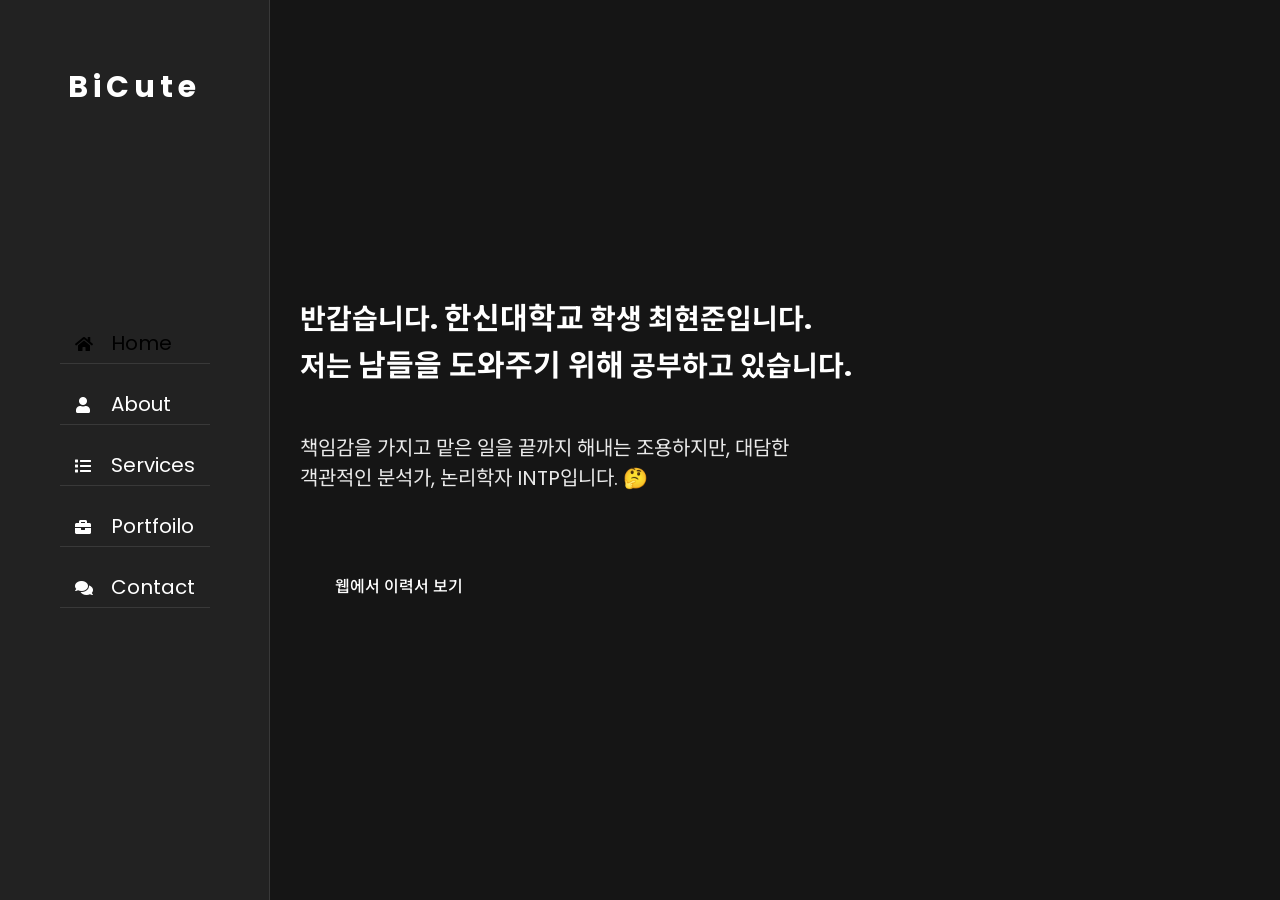
==== index.html @ a3953c35 "Revert "Fix: Remove conflicting 'hire-me' class from contact button" This reverts commit bee934595ec" ====
<!DOCTYPE html>
<html lang="en">
<head>
  <meta charset="UTF-8">
  <meta http-equiv="X-UA-Compatible" content="IE=edge">
  <meta name="viewport" content="width=device-width, initial-scale=1.0">
  <!-- ===== CSS ===== -->
  <link rel="stylesheet" href="./style/style.css">
  <link rel="stylesheet" href="./skins/color-1.css">
  <script src="https://kit.fontawesome.com/f4d52d82bf.js" crossorigin="anonymous"></script>
  <link rel="stylesheet" href="https://cdnjs.cloudflare.com/ajax/libs/font-awesome/5.9.0/css/all.min.css" integrity="sha512-q3eWabyZPc1XTCmF+8/LuE1ozpg5xxn7iO89yfSOd5/oKvyqLngoNGsx8jq92Y8eXJ/IRxQbEC+FGSYxtk2oiw==" crossorigin="anonymous" referrerpolicy="no-referrer" />  <!-- ===== Style Switcher ===== -->
  <link rel="stylesheet" href="./skins/color-1.css" class="alternate-style" title="color-1" disabled>
  <link rel="stylesheet" href="./skins/color-2.css" class="alternate-style" title="color-2" disabled>
  <link rel="stylesheet" href="./skins/color-3.css" class="alternate-style" title="color-3" disabled>
  <link rel="stylesheet" href="./skins/color-4.css" class="alternate-style" title="color-4" disabled>
  <link rel="stylesheet" href="./skins/color-5.css" class="alternate-style" title="color-5" disabled>
  <link rel="stylesheet" href="./style/style-switcher.css">
  <title>Portfolio</title>
</head>
<body class="dark">



  <!-- ===== Main Container Start ===== -->
  <div class="main-container">

    <!-- ===== Aside Start ===== -->
    <div class="aside">
      <div class="logo">
        <a href="#"><span></span>BiCute</a>
      </div>
      <div class="nav-toggler">
        <span></span>
      </div>
      <ul class="nav">
        <li><a href="#home" class="active"><span class="icon_wrap"><i class="fa fa-home"></i></span> Home</a></li>
        <li><a href="#about"><span class="icon_wrap"><i class="fa fa-user"></i></span> About</a></li>
        <li><a href="#services"><span class="icon_wrap"><i class="fa fa-list"></i></span> Services</a></li>
        <li><a href="#portfolio"><span class="icon_wrap"><i class="fa fa-briefcase"></i></span> Portfoilo</a></li>
        <li><a href="#contact"><span class="icon_wrap"><i class="fa fa-comments"></i></span> Contact</a></li>
      </ul>
    </div>
    <!-- ===== Aside End ===== -->

    <!-- ===== Main Content Start ===== -->
    <div class="main-content">

      <!-- ===== Home Section Start ===== -->
      <section class="home section active" id="home">
        <div class="container">
          <div class="row">
            <div class="home-info padd-15">
              <h3 class="hello">반갑습니다. <span class="highlight-font">한신대학교</span> 학생 최현준입니다. 저는 <span class="highlight-font">남들을 도와주기 위해</span> 공부하고 있습니다.</h3>
                <p><br>
                  책임감을 가지고 맡은 일을 끝까지 해내는 조용하지만, 대담한 객관적인 분석가, 논리학자 INTP입니다. 🤔
              </p>
                <a href="./pages/cv.html" class="btn">웹에서 이력서 보기</a>
            </div>
            <div class="home-img">
              <img src="./images/home_hero.png" alt="">
            </div>
          </div>
        </div>
      </section>
      <!-- ===== Home Section End ===== -->

      <!-- ===== About Section Start ===== -->
      <section class="about section" id="about">
        <div class="container">
          <div class="row">
            <div class="section-title padd-15">
              <h2>About Me </h2>
            </div>
          </div>
          <div class="row">
            <!-- about-content -->
            <div class="about-content padd-15">
              <div class="row">
                <div class="about-text padd-15">
                  <h3>안녕하세요. <span>웹 크리에이터</span> 최현준입니다 </h3>
                  <p>
                    • 개발자가 되기 전부터 몰입하는 즐거움을 따라 살다가, 지금은 개발에 푹 빠져 있습니다.<br>
                    • 웹관련 전반적인 업무를 모두 합니다.<br>
                    • 무엇보다 꾸준함의 가치를 알기에 새로운 지식의 습득과 익힌 내용을 정리하기 위한 기술 블로그를 운영 하고 있습니다.<br>
                  </p>
                </div>
              </div>
              <div class="row">
                <div class="personal-info padd-15">
                  <div class="row">
                    <!-- 1 -->
                    <div class="info-item padd-15">
                      <p>Name : <span>최현준</span></p>
                    </div>
                    <!-- 2 -->
                    <div class="info-item padd-15">
                      <p>Mail : <span>hchoe2931@gmail.com</span></p>
                    </div>
                    <!-- 3 -->
                    <div class="info-item padd-15">
                      <p>Birthday : <span>2006년 4월 22일</span></p>
                    </div>
                    <!-- 4 -->
                    <!-- <div class="info-item padd-15">
                      <p>Blog : <span>https://bicute.net</span></p>
                    </div> -->
                    <!-- 5 -->
                    <div class="info-item padd-15">
                      <p>Phone : <span>+82 1059095532</span></p>
                    </div>
                    <!-- 6 -->
                    <div class="info-item padd-15">
                      <p>Education : <span>한신대학교 자유전공학부</span></p>
                    </div>
                    <!-- 7 -->
                    <div class="info-item padd-15">
                      <p>Blog : <span><a href="https://bicute.tistory.com">http://bicute.net</a></span></p>
                    </div>
                    <!-- 8 -->
                    <!-- <div class="info-item padd-15">
                      <p> 전공 : <span>웹마스터</span></p>
                    </div> -->
                  </div>
                  <div class="row">
                    <div class="buttons padd-15">
                      <a href="#contact" data-section-index="1" class="btn hire-me">연락하기</a>
                    </div>
                  </div>
                </div>
                <div class="skills padd-15">
                  <div class="row">
                    <div class="skill-item padd-15">
                      <h5>HTML</h5>
                      <div class="progress">
                        <div class="progress-in" style="width: 88%;"></div>
                        <div class="skill-percent">88%</div>
                      </div>
                    </div>
                    <div class="skill-item padd-15">
                      <h5>CSS</h5>
                      <div class="progress">
                        <div class="progress-in" style="width: 92%;"></div>
                        <div class="skill-percent">92%</div>
                      </div>
                    </div>
                    <div class="skill-item padd-15">
                      <h5>JavaScript</h5>
                      <div class="progress">
                        <div class="progress-in" style="width: 85%;"></div>
                        <div class="skill-percent">85%</div>
                      </div>
                    </div>
                    <div class="skill-item padd-15">
                      <h5>Tailwind CSS</h5>
                      <div class="progress">
                        <div class="progress-in" style="width: 90%;"></div>
                        <div class="skill-percent">90%</div>
                      </div>
                    </div>
                  </div>
                </div>
              </div>
              <div class="row">
                <div class="education padd-15">
                  <h3 class="title">Education</h3>
                  <div class="row">
                    <div class="timeline-box padd-15">
                      <div class="timeline shadow-dark">
                        <!-- ===== Timeline iTem Start ===== -->
                        <div class="timeline-item">
                          <div class="circle-dot"></div>
                          <h3 class="timeline-date">
                            <i class="fa fa-calendar"></i> 2021.12.27 ~ 2022.07.21
                          </h3>
                          <h4 class="timeline-title">국가기간•전략산업직종 훈련 과정 수료</h4>
                          <p class="timeline-text">
                            - 직업전문학교<br>
                            - K-Digital Training<br>
                            - Open API를 활용한 스마트 웹&앱 콘텐츠 실무 개발자 과정 수료
                          </p>
                        </div>
                        <!-- ===== Timeline iTem End ===== -->
                        <!-- ===== Timeline iTem Start ===== -->
                        <div class="timeline-item">
                          <div class="circle-dot"></div>
                          <h3 class="timeline-date">
                            <i class="fa fa-calendar"></i> 2002.02.28 ~ 2004.01.31
                          </h3>
                          <h4 class="timeline-title">대학 졸업</h4>
                          <p class="timeline-text">
                            - 인터넷 IT계열<br>
                            - 웹마스터 전공<br>
                            - 공업전문학사
                          </p>
                        </div>
                        <!-- ===== Timeline iTem End ===== -->
                      </div>
                    </div>
                  </div>
                </div>
                <div class="experience padd-15">
                  <h3 class="title">Experience</h3>
                  <div class="row">
                    <div class="timeline-box padd-15">
                      <div class="timeline shadow-dark">
                        <!-- ===== Timeline iTem Start ===== -->
                        <div class="timeline-item">
                          <div class="circle-dot"></div>
                          <h3 class="timeline-date">
                            <i class="fa fa-calendar"></i> 2022.05.26 ~ 2022.06.22
                          </h3>
                          <h4 class="timeline-title">GPS인증 하이브리드 앱 콘텐츠 개발</h4>
                          <p class="timeline-text">
                            1) 고래문화특구 장생포를 배경으로 각 지역을 돌아보며 QR코드를 스캔하여 스탬프를 모으면서 다양한 역사적 배경 지식을 알리고, 추가적인 지역발전을 도모하는 목표로 기획.<br>
                            2) 코스 소개, QR 인증, 스탬프 체크, 팝업 등 JavaScript가 사용된 모든 영역을 담당
                          </p>
                        </div>
                        <!-- ===== Timeline iTem End ===== -->
                        <!-- ===== Timeline iTem ===== -->
                        <div class="timeline-item">
                          <div class="circle-dot"></div>
                          <h3 class="timeline-date">
                            <i class="fa fa-calendar"></i> 2022.04.14 ~ 2022.05.30
                          </h3>
                          <h4 class="timeline-title">Open API를 활용한 SNS 마케팅 자동화 스마트 웹앱 구현</h4>
                          <p class="timeline-text">
                            1) 대구에 위치하고 있는 독립서점 [고스트 북스]를 대상으로 카카오 알림톡 API를 이용한 마케팅 자동화 서비스 프로젝트<br>
                            2) 프로젝트 기획 및 피드백, 기술 서포트, 웹페이지 최적화 검증 담당<br>
                            3) 영진전문대학 주최. 디지털 신기술 분야 경진대회 금상 수상
                          </p>
                        </div>
                        <!-- ===== Timeline iTem End ===== -->
                      </div>
                    </div>
                  </div>
                </div>
              </div>
            </div>
            <!-- // about-content -->
          </div>
        </div>
      </section>
      <!-- ===== About Section End ===== -->

      <!-- ===== Services Section Start ===== -->
      <section class="service section" id="services">
        <div class="container">
          <div class="row">
            <div class="section-title padd-15">
              <h2>Services</h2>
            </div>
          </div>
          <div class="row">
            <!-- ===== Service iTem Start ===== -->
            <div class="service-item padd-15">
              <div class="service-item-inner">
                <div class="icon">
                  <i class="fa fa-code"></i>
                </div>
                <h4>시멘틱 마크업</h4>
                <p>HTML, CSS 등 웹 표준을 준수하며 검색엔진에 최적화된 시멘틱 마크업을 작성하며 <br>
                언제나 다양한 사용자들의 접근성을 고려합니다.</p>
              </div>
            </div>
            <!-- ===== Service iTem End ===== -->
            <!-- ===== Service iTem Start ===== -->
            <div class="service-item padd-15">
              <div class="service-item-inner">
                <div class="icon">
                  <i class="fa fa-handshake"></i>
                </div>
                <h4>협업</h4>
                <p>열린 사고를 가지고 긍적적으로 생각하며, 프로젝트 관리를 위한 협업툴 사용 <br>
                  또는 팀 코드 리뷰 등 협업 문화 또한 중요하게 생각합니다</p>
              </div>
            </div>
            <!-- ===== Service iTem End ===== -->
            <!-- ===== Service iTem Start ===== -->
            <div class="service-item padd-15">
              <div class="service-item-inner">
                <div class="icon">
                  <i class="fa fa-seedling"></i>
                </div>
                <h4>자기주도 성장</h4>
                <p>능동적이고 진취적인 자세로 새로운 언어 및 기술을 습득하고 업무에 적용하며 지속적인 성장을 추구합니다. 자기 발전을 위한 개인 기술 블로그를 운영하고 있습니다. </p>
              </div>
            </div>
            <!-- ===== Service iTem End ===== -->
            <!-- ===== Service iTem Start ===== -->
            <div class="service-item padd-15">
              <div class="service-item-inner">
                <div class="icon">
                  <i class="fa fa-search"></i>
                </div>
                <h4>얼리 어댑터</h4>
                <p>끊임없이 새로운 상품이 쏟아지는 디지털시장에서 기술 이해도가 빠르고, 새로운 것에 대한 호기심과 열정으로 무장 되어 새로운 제품과 신기술들을 남들보다 빠르게 습득합니다</p>
              </div>
            </div>
            <!-- ===== Service iTem End ===== -->
          </div>
        </div>
      </section>
      <!-- ===== Services Section End ===== -->

      <!-- ===== Portfolio Section  Start ===== -->
      <section class="portfolio section" id="portfolio">

        <!-- portfolio container Start -->
        <div class="container">

          <div class="row">
            <div class="section-title padd-15">
              <h2>Portfoilo</h2>
            </div>
          </div>
          <!-- portfolio Item Filter Start -->
          <div class="row">
            <div class="portfolio-heading padd-15">
              <div class="portfolio__filters">
                <span class="portfolio__item active-portfolio" data-filter="all">모두보기</span>
                <span class="portfolio__item" data-filter=".Solo">개인작업</span>
                <span class="portfolio__item" data-filter=".Team">팀프로젝트</span>
                <span class="portfolio__item" data-filter=".CSS">CSS</span>
                <span class="portfolio__item" data-filter=".JavaScript">JavaScript</span>
              </div>
            </div>
          </div>
          <!-- portfolio Item Filter End -->

          <!-- portfolio Item Container Start -->
          <div class="portfolio__container">
            <!-- portfolio Item Start -->
            <div class="portfolio__card mix Solo">
              <img src="./images/portfolio_solo_BicuteSkin.jpeg" alt="" class="portfolio__img">
              <p class="portfolio__subtitle">Tistory</p>
              <h3 class="portfolio__title">스킨 제작 및 판매 </h3>
              <span class="portfolio__button">더보기
                <i class="fa fa-arrow-right"></i>
              </span>
              <div class="portfolio__item-details">
                <p class="details__description">반응형, 자동목차 생성, 다크모드, 페이지 로딩 속도를 위한 코드 최적화 작업 등.<br>
                  티스토리 스킨은 치환자를 사용하여 제작되고 사용된 치환자에는 티스토리의 데이터가 대입되어 디자인이 완성.</p>
                <ul class="details__info">
                  <li>제작 - <span>2022.03.10 ~ </span></li>
                  <li>사용 - <span>HTML, CSS, JavaScipt, XML 등</span></li>
                  <li>기타 - <span>상시 업데이트중</span></li>
                  <li>데모 - <span><a href="https://www.tistory.com/userskin/">티스토리 유저 스킨 페이지</a></span></li>
                </ul>
              </div>
            </div>
            <!-- portfolio Item End -->
            <!-- portfolio Item Start -->
            <div class="portfolio__card mix Team">
              <img src="./images/portfolio_team_GhostBooks.jpeg" alt="" class="portfolio__img">
              <p class="portfolio__subtitle">Team Project</p>
              <h3 class="portfolio__title">Open API를 활용한 마케팅 목적의 랜딩페이지 제작</h3>
              <div class="portfolio__button">더보기
                <i class="fa fa-arrow-right"></i>
              </div>
              <div class="portfolio__item-details">
                <p class="details__description">독립서점 고스트북스를 대상으로하여 제작한 카카오톡 알림톡을 이용한 마케팅 목적의 랜딩 페이지 제작.<br>
                  대상을 선정한 이유와 고객의 유입부터 수익화(결제유도)까지의 흐름 등 모든것이 마케팅이 중심이 되었던 프로젝트.
                </p>
                <ul class="details__info">
                  <li>제작 - <span>2022.04.14 ~ 2022.05.30</span></li>
                  <li>사용 - <span>HTML, CSS, JavaScript, SOLAPI(알림톡)</span></li>
                  <li>역할 - <span>프로젝트 기획 및 피드백 / 기술 서포트 / 웹페이지 최적화 검증 등</span></li>
                  <li>수상 - <span>영진전문대학 주최. 디지털 신기술 분야 경진대회 금상 수상</span></li>
                  <li>링크 - <span><a href="https://slides.com/bicute/deck/fullscreen" target="_blank">프로젝트 기획 보고서</a></span></li>
                </ul>
              </div>
            </div>
            <!-- portfolio Item End -->
            <!-- portfolio Item Start -->
            <div class="portfolio__card mix Solo">
              <img src="./images/portfolio_solo_imageSearchApp.jpeg" alt="" class="portfolio__img">
              <p class="portfolio__subtitle">React</p>
              <h3 class="portfolio__title">Unsplash API를 활용한 이미지 검색 앱</h3>
              <span class="portfolio__button">더보기
                <i class="fa fa-arrow-right"></i>
              </span>
              <div class="portfolio__item-details">
                <!-- <h3 class="details__title">Image Search App</h3> -->
                <p class="details__description"> React와 unsplash API를 이용한 이미지 검색 웹앱.<br>
                  추가로 흑백 이미지로 필터가 걸리도록 설정.
                </p>
                <ul class="details__info">
                  <li>제작 - <span>2022.05.11</span></li>
                  <li>사용 - <span>React, unsplash API</span></li>
                  <!-- <li>구분 - <span>Self Study</span></li> -->
                  <li>데모 - <span><a href="https://bi-cute.github.io/image-search-app/">https://bi-cute.github.io/image-search-app</a></span></li>
                </ul>
              </div>
            </div>
            <!-- portfolio Item End -->

            <!-- portfolio Item Start -->
            <div class="portfolio__card mix Team">
              <img src="./images/portfolio_team_StampTour.jpeg" alt="" class="portfolio__img">
              <p class="portfolio__subtitle">Team Project</p>
              <h3 class="portfolio__title">GPS인증 하이브리드 앱</h3>
              <span class="portfolio__button">더보기
                <i class="fa fa-arrow-right"></i>
              </span>
              <div class="portfolio__item-details">
                <p class="details__description">Open API을 활용한 GPS 인증 하이브리드 앱 개발.<br>
                  고래문화특구 장생포를 배경으로 각 지역을 돌아보며 QR코드를 스캔하여 스탬프를 모으면서 다양한 역사적 배경 지식을 알리고, 추가적인 지역발전을 도모하는 목표로 기획.
                </p>
                <ul class="details__info">
                  <li>제작 - <span>2022.05.26 ~ 2022.06.22</span></li>
                  <li>사용 - <span>HTML, CSS, JavaScript, node.js, KaKao Map </span></li>
                  <li>역할 - <span>코스 소개, QR 인증, 스탬프 체크, 팝업 등 JavaScript가 사용된 모든 영역</span></li>
                  <li>링크 - <span><a href="https://slides.com/bicute/deck-c203fa/fullscreen" target="_blank">프로젝트 기획 보고서</a></span></li>
                </ul>
              </div>
            </div>
            <!-- portfolio Item End -->
            <!-- portfolio Item Start -->
            <div class="portfolio__card mix Team">
              <img src="./images/portfolio_team_YJJob.jpeg" alt="" class="portfolio__img">
              <p class="portfolio__subtitle">Team Project</p>
              <h3 class="portfolio__title">영진직업전문학교 디자인 리뉴얼</h3>
              <span class="portfolio__button">더보기
                <i class="fa fa-arrow-right"></i>
              </span>
              <div class="portfolio__item-details">
                <p class="details__description">일러스트를 메인으로 하면서 채도가 낮은 색을 사용하여 전체적인 컨셉을 통일<br>
                  누구에게나 트렌디하면서 부담스럽지 않은 부드러운 느낌으로 내용을 전달하고자 하였습니다.
                  <br> 이후 카카오톡과 네이버 로그인 연동 기능을 추가하였습니다.
                </p>
                <ul class="details__info">
                  <li>제작 - <span>2022.03.16 ~ 2022.04.13</span></li>
                  <li>사용 - <span>HTML, CSS, JavaScript, node.js </span></li>
                  <li>역할 - <span>기획 및 Open API</span></li>
                  <li>링크 - <span><a href="https://slides.com/bicute/deck-51e63d/fullscreen" target="_blank">프로젝트 기획 보고서</a></span></li>
                </ul>
              </div>
            </div>
            <!-- portfolio Item End -->
            <!-- portfolio Item Start -->
            <div class="portfolio__card mix CSS">
              <img src="./images/portfolio_MeteorShower.jpeg" alt="" class="portfolio__img">
              <p class="portfolio__subtitle">CSS Design</p>
              <h3 class="portfolio__title">유성우</h3>
              <span class="portfolio__button">더보기
                <i class="fa fa-arrow-right"></i>
              </span>
              <div class="portfolio__item-details">
                <!-- <h3 class="details__title">CSS Meteor Shower</h3> -->
                <p class="details__description">보고만 있어도 기분 좋은 CSS 바탕화면 프로젝트 그 첫번째<br>
                  개인적인 용도의 스크린 세이버 대용으로 사용하기 위해 제작</p>
                <ul class="details__info">
                  <li>제작 - <span>2022.06.15</span></li>
                  <li>사용 - <span>CSS</span></li>
                  <li>데모 - <span><a
                        href="https://shooting-star.bicute.repl.co/">https://shooting-star.bicute.repl.co</a></span></li>
                </ul>
              </div>
            </div>
            <!-- portfolio Item End -->
            <!-- portfolio Item Start -->
            <div class="portfolio__card mix CSS">
              <img src="./images/portfolio_TextScratch.jpeg" alt="" class="portfolio__img">
              <p class="portfolio__subtitle">CSS Design</p>
              <h3 class="portfolio__title">스크래치 오프 효과</h3>
              <div class="portfolio__button">더보기
                <i class="fa fa-arrow-right"></i>
              </div>
              <div class="portfolio__item-details">
                <!-- <h3 class="details__title">Text Scratch</h3> -->
                <p class="details__description">스케치북과 같은 다양한 드로잉 기능을 제공하는 p5.js를 이용한 스크래치 오프 효과.<br>
                  화면을 클릭하여 드래그하면 내부의 내용을 확인할 수 있습니다.</p>
                <ul class="details__info">
                  <li>제작 - <span>2022. 06. 16</span></li>
                  <li>사용 - <span>JavaScript p5.js </span></li>
                  <li>데모 - <span><a href="https://scratch-text.bicute.repl.co/">https://scratch-text.bicute.repl.co</a></span>
                  </li>
                </ul>
              </div>
            </div>
            <!-- portfolio Item End -->
            <!-- portfolio Item Start -->
            <div class="portfolio__card mix CSS">
              <img src="./images/portfolio_LightButton.jpeg" alt="" class="portfolio__img">
              <p class="portfolio__subtitle">CSS Design</p>
              <h3 class="portfolio__title">빛나는 버튼 효과</h3>
              <span class="portfolio__button">더보기
                <i class="fa fa-arrow-right"></i>
              </span>
              <div class="portfolio__item-details">
                <!-- <h3 class="details__title">Lighting Button</h3> -->
                <p class="details__description">CSS로 디자인한 어두운 테마에 어울리는 불빛이 들어오는 효과의 이펙트의 버튼
                <ul class="details__info">
                  <li>제작 - <span>2022.06.16</span></li>
                  <li>사용 - <span>CSS</span></li>
                  <li>데모 - <span><a href="https://glow-button.bicute.repl.co/">https://glow-button.bicute.repl.co/</a></span></li>
                </ul>
              </div>
            </div>
            <!-- portfolio Item End -->
            <!-- portfolio Item Start -->
            <div class="portfolio__card mix JavaScript">
              <img src="./images/portfolio_js_cat.jpeg" alt="" class="portfolio__img">
              <p class="portfolio__subtitle">JavaScript mini game</p>
              <h3 class="portfolio__title">고양이 잡기</h3>
              <span class="portfolio__button">더보기
                <i class="fa fa-arrow-right"></i>
              </span>
              <div class="portfolio__item-details">
                <p class="details__description">두더지 잡기 게임...이지만 이미지는 라이센스 때문에 고양이로 대체!<br>
                  주로 사용된 기능은 SetInterval, SetTime, ClearTime, MathRandom, Flag Fragment, forEach
                  </p>
                <ul class="details__info">
                  <li>제작 - <span>2022.06.16</span></li>
                  <li>사용 - <span>JavaScript</span></li>
                  <li>데모 - <span><a href="https://chatchdcat.bicute.repl.co/">플레이 하기</a></span></li>
                </ul>
              </div>
            </div>
            <!-- portfolio Item End -->
            <!-- portfolio Item Start -->
            <div class="portfolio__card mix JavaScript">
              <img src="./images/portfolio_js_2048.jpg" alt="" class="portfolio__img">
              <p class="portfolio__subtitle">JavaScript mini game</p>
              <h3 class="portfolio__title">2048</h3>
              <span class="portfolio__button">더보기
                <i class="fa fa-arrow-right"></i>
              </span>
              <div class="portfolio__item-details">
                <p class="details__description">동일한 숫자를 합쳐서 2048을 만들면 승리!<br>
                  Keyboard Event와 Mouse Drag Event가 적용되어 있습니다.
                </p>
                <ul class="details__info">
                  <li>제작 - <span>2022.06.16</span></li>
                  <li>사용 - <span>JavaScript</span></li>
                  <li>데모 - <span><a href="https://2048.bicute.repl.co/">플레이 하기</a></span></li>
                </ul>
              </div>
            </div>
            <!-- portfolio Item End -->

            <!-- portfolio Item Start -->
            <div class="portfolio__card mix JavaScript">
              <img src="./images/portfolio_js_mine.jpg" alt="" class="portfolio__img">
              <p class="portfolio__subtitle">JavaScript mini game</p>
              <h3 class="portfolio__title">지뢰찾기</h3>
              <span class="portfolio__button">더보기
                <i class="fa fa-arrow-right"></i>
              </span>
              <div class="portfolio__item-details">
                <p class="details__description">모두가 알고있는 그것!<br>
                  크기를 원하는 만큼 커스텀 할 수 있게하였습니다.<br>
                  주 사용 기능은 optional chaining과 재귀함수(Recursion Function)
                  </p>
                <ul class="details__info">
                  <li>제작 - <span>2022.06.16</span></li>
                  <li>사용 - <span>JavaScript</span></li>
                  <li>데모 - <span><a href="https://minesweeper.bicute.repl.co/">플레이 하기</a></span></li>
                </ul>
              </div>
            </div>
            <!-- portfolio Item End -->
            <!-- portfolio Item Start -->
            <div class="portfolio__card mix JavaScript">
              <img src="./images/portfolio_js_tictactoe.jpeg" alt="" class="portfolio__img">
              <p class="portfolio__subtitle">JavaScript mini game</p>
              <h3 class="portfolio__title">틱택토</h3>
              <span class="portfolio__button">더보기
                <i class="fa fa-arrow-right"></i>
              </span>
              <div class="portfolio__item-details">
                <p class="details__description">2차원 배열(Two Dimensional Array), Event Bubbling 연습</p>
                <ul class="details__info">
                  <li>제작 - <span>2022.06.16</span></li>
                  <li>사용 - <span>JavaScript</span></li>
                  <li>데모 - <span><a href="https://tictactoe.bicute.repl.co/">플레이 하기</a></span></li>
                </ul>
              </div>
            </div>
            <!-- portfolio Item End -->
          </div>
          <!-- portfolio Item Container Start -->



          <!-- Portfolio Popup Start -->
          <div class="portfolio__popup">
            <div class="portfolio__popup-inner">
              <div class="portfolio__popup-content grid">
                <div class="portfolio__popup-close">
                  <span></span>
                </div>
                <div class="pp__thumbnail">
                  <img src="https://source.unsplash.com/collection/17" alt="" class="portfolio__pop-img">
                </div>
                <div class="portfolio__popup-info">
                  <div class="portfolio__popup-subtitle"><span>Sample Subtitle</span></div>
                  <h3 class="portfolio__popup-title">Sample Details Title</h3>
                  <div class="portfolio__popup-body">
                    <p class="details__description">Sample Details Description</p>
                    <ul class="details__info">
                      <li>제작 - <span>4 Dec 2020</span></li>
                      <li>사용 - <span>HTML CSS</span></li>
                      <li>구분 - <span>Frontend</span></li>
                      <li>데모 - <span><a href="#">www.domain.com</a></span></li>
                    </ul>
                  </div>
                </div>
              </div>
            </div>
          </div>
          <!-- Portfolio Popup End -->
      
      </section>
      <!-- ===== Portfolio Section End ===== -->



      <!-- ===== Contact Section Start ===== -->
      <section class="contact section" id="contact">
        <div class="container">
          <div class="row">
            <div class="section-title padd-15">
              <h2>Contact Me</h2>
            </div>
          </div>
          <h3 class="contact-title padd-15">궁금한 점이 있으신가요 ?</h3>
          <h4 class="contact-sub-title padd-15">언제나 연락 가능합니다</h4>
          <div class="row">
            <!-- ===== Contact info item Start ===== -->
            <div class="contact-info-item padd-15">
              <div class="icon"><i class="fa fa-phone"></i></div>
              <h4>Call</h4>
              <p>+82 10 12345678</p>
            </div>
            <!-- ===== Contact info item End ===== -->
            <!-- ===== Contact info item Start ===== -->
            <div class="contact-info-item padd-15">
              <div class="icon"><i class="fa fa-map-marker-alt"></i></div>
              <h4>Location</h4>
              <p>Ansan, Republic of Korea</p>
            </div>
            <!-- ===== Contact info item End ===== -->
            <!-- ===== Contact info item Start ===== -->
            <div class="contact-info-item padd-15">
              <div class="icon"><i class="fa fa-envelope"></i></div>
              <h4>Mail</h4>
              <p>mail@gmail.com</p>
            </div>
            <!-- ===== Contact info item End ===== -->
            <!-- ===== Contact info item Start ===== -->
            <div class="contact-info-item padd-15">
              <div class="icon"><i class="fa fa-globe-europe"></i></div>
              <h4>Blog</h4>
              <p>https://bicute.net</p>
            </div>
            <!-- ===== Contact info item End ===== -->
          </div>
          <h3 class="contact-title padd-15">메일로 연락하기</h3>
          <h4 class="contact-sub-title padd-15">문의사항에 대해 빠르게 답변 드립니다</h4>
          <!-- ===== Contact Form ===== -->
          <form class="contact-form padd-15" id="contact-form">
            <input type="hidden" name="contact_number">
            <div class="row">
              <div class="form-item col-6 padd-15">
                <div class="form-group">
                  <input type="text" class="form-control" placeholder="이름" name="user_name">
                </div>
              </div>
              <div class="form-item col-6 padd-15">
                <div class="form-group">
                  <input type="email" class="form-control" placeholder="이메일" name="user_email">
                </div>
              </div>
            </div>
            <div class="row">
              <div class="form-item col-12 padd-15">
                <div class="form-group">
                  <input type="text" class="form-control" placeholder="제목" name="from_title">
                </div>
              </div>
            </div>
            <div class="row">
              <div class="form-item col-12 padd-15">
                <div class="form-group">
                  <textarea class="form-control" placeholder="내용" name="message"></textarea>
                </div>
              </div>
            </div>
            <div class="row">
              <div class="form-item col-12 padd-15">
                <div class="form-group">
                  <button type="submit" class="btn" id="form-submit">메일 보내기</button>
                </div>
              </div>
            </div>
          </form>
        </div>
      </section>
      <!-- ===== Contact Section End ===== -->



      <!-- ===== Start BG Start===== -->
      <section class="section"></section>
      <!-- ===== Start BG End ===== -->



    </div>
    <!-- ===== Main Content End ===== -->

  </div>
  <!-- ===== Main Container End ===== -->



  <!-- ===== Style Switcher Start ===== -->
  <div class="style-switcher">
    <div class="style-switcher-toggler s-icon">
      <i class="fas fa-cog fa-spin"></i>
    </div>
    <div class="day-night s-icon">
      <i class="fas"></i>
    </div>
    <h4>테마 색상</h4>
    <div class="colors">
      <span class="color-1" onclick="setActiveStyle('color-1')"></span>
      <span class="color-2" onclick="setActiveStyle('color-2')"></span>
      <span class="color-3" onclick="setActiveStyle('color-3')"></span>
      <span class="color-4" onclick="setActiveStyle('color-4')"></span>
      <span class="color-5" onclick="setActiveStyle('color-5')"></span>
    </div>
  </div>
  <!-- ===== Style Switcher End ===== -->



  <!-- ===== typed.js ===== -->
  <script src="https://cdn.jsdelivr.net/npm/typed.js@2.0.12"></script>
  <!-- ===== mixitup ===== -->
  <script src="./js/mixitup.min.js"></script>
  <!-- ===== EmailJS ===== -->
  <script type="text/javascript" src="https://cdn.jsdelivr.net/npm/@emailjs/browser@3/dist/email.min.js"></script>
  <!-- ===== Theme Change ===== -->
  <script src="./js/style-switcher.js"></script>
  <!-- ===== Custom JS ===== -->
  <script src="./js/main.js"></script>

</body>
</html>
---- style/style.css ----
/* Noto Sans KR */
@import url('https://fonts.googleapis.com/css2?family=Noto+Sans+KR:wght@400;700&family=Poppins:wght@200;300;400;500;600&display=swap');
/* Kosugi maru */
@import url('https://fonts.googleapis.com/css2?family=Kosugi+Maru&family=Noto+Sans+KR:wght@400;700&family=Poppins:wght@200;300;400;500;600&display=swap');
/* intel one mono */
@font-face {font-family: 'intelone-mono-font-family-regular';src: url('https://cdn.jsdelivr.net/gh/projectnoonnu/noonfonts_2307-1@1.1/intelone-mono-font-family-regular.woff2') format('woff2');font-weight: 400;font-style: normal;}

/** {
  font-family: 'Kosugi Maru', sans-serif;
  font-family: 'Noto Sans KR', sans-serif;
  font-family: 'Poppins', sans-serif;
}*/

.f_intel {font-family: 'intelone-mono-font-family-regular', sans-serif;}

:root {
  --bg-black-900: #f2f2fc;
  --bg-black-100: #fdf9ff;
  --bg-black-50: #e8dfec;
  --text-black-900: #302e4d;
  --text-black-700: #504e70;
}

body.dark {
  --bg-black-900: #151515;
  --bg-black-100: #222;
  --bg-black-50: #393939;
  --text-black-900: #fff;
  --text-black-700: #e9e9e9;
}

html {
  font-size: 10px;
}

body {
  line-height: 1.5;
  font-size: 1.6rem;
  font-family: 'Poppins', 'Noto Sans KR', sans-serif;
}

* { 
  margin: 0;
  padding: 0;
  outline: none;
  text-decoration: none;
  box-sizing: border-box;
  word-break: keep-all;
}

::before, ::after {
  box-sizing: border-box;
}

ul {
  list-style-type: none;
}

.section {
  background: var(--bg-black-900);
  min-height: 100vh;
  display: block;
  padding: 0 30px;
  opacity: 1;
  position:fixed;
  left: 270px;
  top: 0;
  right: 0;
  bottom: 0;
  z-index: 0;
  overflow-y: auto;
  overflow-x: hidden;
  box-shadow: 0 0 20px rgba(0,0,0,0.2);
  transition: all 0.3s ease;
}

.section.back-section {
  z-index: 3;
}

.section.active {
  z-index: 4;
  opacity: 1;
  animation: slideSection 1s ease;
}

@keyframes slideSection {
  0% { transform: translateX(100%);}
  100% { transform: translateX(0);}
}

.hidden {
  display: none !important;
}

.main-container {
  padding-left: 270px;
}

.padd-15 {
  padding-left: 15px;
  padding-right: 15px;
}

.container {
  max-width: 1400px;
  width: 100%;
  margin: auto;
}

.section .container {
  padding-top: 60px;
  padding-bottom: 70px;
}

.section-title {
  flex : 0 0 100%;
  max-width: 100%;
  margin-bottom: 60px;
}

.section-title h2 {
  font-size: 4rem;
  color: var(--text-black-900);
  font-weight: 700;
  position:relative;
}

.section-title h2:before {
  content: '';
  height: 4px;
  width: 50px;
  background-color: var(--skin-color);
  position: absolute;
  top: 100%;
  left: 0;
}

.section-title h2:after {
  content: '';
  height: 4px;
  width: 25px;
  background-color: var(--skin-color);
  position: absolute;
  top: 100%;
  left: 0;
  margin-top: 8px;
}

.row {
  display: flex;
  flex-wrap: wrap;
  margin-left: -15px;
  margin-right: -15px;
  position: relative;
}

.btn {
  appearance: none;
  -moz-appearance: none;
  -webkit-appearance: none;
  border-radius: 0;
  -webkit-border-radius: 0;
  -moz-border-radius: 0;
  font-family: inherit;
  font-size: inherit;
  font-weight: 500;
  padding: 12px 35px;
  color: white;
  border-radius: 40px;
  display: inline-block;
  white-space: nowrap;
  border: none;  
  background: var(--skin-color);
  transition: all 0.3s ease;
}

.btn:hover {
  transform: scale(1.05);
}

.shadow-dark {
  box-shadow: 0 0 20px rgba(48, 46, 77, 0.15);
}

/* aside */
.aside {
  width: 270px;
  background: var(--bg-black-100);
  position: fixed;
  top: 0;
  left: 0;
  padding: 30px;
  height: 100vh;
  border-right: 1px solid var(--bg-black-50);
  display: flex;
  justify-content: center;
  align-items: center ;
  z-index: 10;
  transition:  all 0.3s ease;
}

.aside .logo {
  position: absolute;
  top: 50px;
  font-size: 3rem;
  text-transform: capitalize;
}

.aside .logo a {
  color: var(--text-black-900);
  font-weight: 700;
  padding: 15px 20px;
  font-size: 3rem;
  letter-spacing: 5px;
  position: relative;
}

.aside .logo a span {
  font-family: 'Noto Sans KR', cursive ;
  font-size: 4rem;
}

.aside .logo a:before {
  content: '';
  position:absolute;
  width: 20px;
  height: 20px;
  border-bottom: 5px solid var(--skin-color);
  border-left: 5px solid var(--skin-color);
  bottom: 0;
  left: 0;
}

.aside .logo a:after {
  content: '';
  position:absolute;
  width: 20px;
  height: 20px;
  border-top: 5px solid var(--skin-color);
  border-right: 5px solid var(--skin-color);
  top: 0;
  right: 0;
}

.aside .nav-toggler {
  height: 40px;
  width: 45px;
  border: 1px solid var(--bg-black-50);
  cursor: pointer;
  position: fixed !important;
  top: 20px;
  left: 300px;
  border-radius: 5px;
  background: var(--bg-black-100);
  display: none;
  justify-content: center;
  align-items: center;
  z-index: 30;
  transition: all 0.3s ease;
}

.aside .nav-toggler span {
  height: 2px;
  width: 18px;
  background: var(--skin-color);
  display: inline-block;
  position: relative;
}

.aside .nav-toggler.open span {
  background-color: transparent;
}

.aside .nav-toggler span::before {
  content: '';
  height: 2px;
  width: 18px;
  background: var(--skin-color);
  position: absolute;
  top: -6px;
  left: 0;
}
.aside .nav-toggler.open span::before { 
  transform: rotate(45deg);
  top: 0;
}
.aside .nav-toggler span::after {
  content: '';
  height: 2px;
  width: 18px;
  background: var(--skin-color);
  position: absolute;
  top: 6px;
  left: 0;
}
.aside .nav-toggler.open span::after { 
  transform: rotate(-45deg);
  top: 0;
}
.aside .nav {
  margin-top: 50px;
}

.aside .nav li {
  margin-bottom: 20px;
  display: block;
}

.aside .nav li a {
  font-size: 2rem;
  font-weight: 400;
  display: block;
  border-bottom: 1px solid var(--bg-black-50);
  color: var(--text-black-900);
  padding: 5px 15px;
}

.aside .nav li a.active {
  color: var(--skin-color);
}

.aside .nav li a .icon_wrap {
  display: inline-block;
  width: 1.6rem; 
  text-align: center;
  margin-right: 15px;
}
.aside .nav li a .icon_wrap i {
  font-size: 1.6rem;
}

/* Home */
.home {
  min-height: 100vh;
  display: flex;
  color: var(--text-black-900);
}

.home .home-info {
  flex: 0 0 60%;
  max-width: 60%;
}

h3.hello {
  font-size : 2.8rem;
  margin: 15px 0;
  word-break: keep-all;
}

h3.hello span {
  font-family: 'Noto Sans KR', cursive;
  font-size: 3rem;
  font-weight: 700; 
  color: var(--skin-color);
}

.highlight-font {
  font-family: "BiCute Round", sans-serif;
  color: var(--skin-color);
  font-weight: 700;
  /* You can adjust font-size here if needed, but inheriting from h3.hello is a good start */
}

h3.my-profession {
  font-size: 3rem;
  margin: 15px 0;
}

.typing {
  font-size: 1.15em;
  color: var(--skin-color);
}

.home-info p {
  margin-bottom: 70px;
  font-size: 2rem;
  color: var(--text-black-700);
}

.home-info p span {
  color : var(--skin-color);
}

.home .home-img {
  /*flex: 0 0 40%;*/
  max-width: 40%;
  height: fit-content;
  text-align: center;
  position: relative;
  padding: 0 4rem;
}

.home-img::before {
  content: '';
  position: absolute;
  height: 5rem;
  width: 5rem;
  border-top: 10px solid var(--skin-color);
  border-left: 10px solid var(--skin-color);
  left: 0;
  top: -4rem; 
}

.home-img::after {
  content: '';
  position: absolute;
  height: 5rem;
  width: 5rem;
  border-bottom: 10px solid var(--skin-color);
  border-right: 10px solid var(--skin-color);
  right: 0;
  bottom: -4rem; 
}

.home .home-img img {
  margin: auto;
  border-radius: 5px;
  display: block;
  /*height: 400px;*/
  width: 100%;
}

/* About */
.about .about-content {
  flex: 0 0 100%;
  max-width: 100%;
}

.about .about-content .about-text {
  flex: 0 0 100%;
  max-width: 100%
} 

.about .about-content .about-text h3 {
  font-size: 2.4rem;
  margin-bottom: 15px;
  font-weight: 700;
  color: var(--text-black-900);
}

.about .about-content .about-text h3 span {
  color: var(--skin-color);
}

.about .about-content .about-text p {
  color: var(--text-black-700);
}

.about .about-content .personal-info {
  flex: 0 0 60%;
  max-width: 60%;
  margin-top: 40px;
}

.about .about-content .personal-info .info-item {
  flex: 0 0 50%;
  max-width: 50%;
}

.about .about-content .personal-info .info-item p {
  font-weight: 600;
  padding: 10px 0px;
  color: var(--text-black-900);
  border-bottom: 1px solid var(--bg-black-50);
}

.about .about-content .personal-info .buttons {
  margin-top: 30px;
}

.about .about-content .personal-info .buttons .btn {
  margin-top: 10px;
}

.about .about-content .personal-info .info-item span {
  font-weight: 400;
  color: var(--text-black-700);
  margin-left: 4px;
  display: inline-block;
}

.about .about-content .personal-info .info-item span a {
  color: var(--text-black-700);
  text-decoration: none;
}

.about .about-content .skills {
  flex: 0 0 40%;
  max-width: 40%; 
  margin-top: 40px;
}

.about .about-content .skills .skill-item {
  flex: 0 0 100%;
  max-width: 100%;
}

.about .about-content .skills .skill-item h5 {
  line-height: 4rem;
  font-weight: 600;
  font-size: 1.6rem;
  color: var(--text-black-900);
  text-transform: capitalize;
}

.about .about-content .skills .skill-item .progress {
  background-color: var(--bg-black-50);
  height: 7px;
  border-radius: 4px;
  width: 100%;
  position: relative;
}

.about .about-content .skills .skill-item {
  margin-bottom: 25px;
}

.about .about-content .skills .skill-item .progress-in {
  position: absolute;
  left: 0;
  top: 0;
  height: 100%;
  border-radius: 4px;
  background-color: var(--skin-color);
}

.about .about-content .skills .skill-item .skill-percent {
  position: absolute;
  right: 0;
  color: var(--text-black-900);
  top: -40px;
  font-weight: 400;
  line-height: 4rem;
}

.about .about-content .education,
.about .about-content .experience {
  flex: 0 0 50%;
  max-width: 50%;
  margin-top: 30px;
}
.about .about-content h3.title {
  font-size: 2.4rem;
  margin-bottom: 30px;
  font-weight: 600;
  color: var(--text-black-900)
}

.about .about-content .timeline-box {
  flex: 0 0 100%;
  max-width: 100%;
}

.about .about-content .timeline {
  background-color: var(--bg-black-100);
  padding: 30px 1.5rem;
  border: 1px solid var(--bg-black-50);
  border-radius: 10px;
  width: 100%;
  position: relative;
}

.about .about-content .timeline .timeline-item {
  position: relative;
  padding-left: 3.6rem;
  padding-bottom: 5rem;
}

.about .about-content .timeline .timeline-item:last-child {
  padding-bottom: 0;  
}

.about .about-content .timeline .timeline-item::before {
  content: '';
  width: 1px;
  position: absolute;
  height: 100%;
  left: 0.7rem;
  top: 0;
  background-color: var(--skin-color);
}

.about .about-content .timeline .circle-dot {
  position: absolute;
  left: 0;
  top: 0;
  height: 1.5rem;
  width: 1.5rem;
  border-radius: 50%;
  background-color: var(--skin-color);
}

.about .about-content .timeline .timeline-date {
  font-weight: 400;
  font-size: 1.4rem;
  margin-bottom: 12px;
  color: var(--text-black-700);
}

.about .about-content .timeline .timeline-date .fa {
  margin-right: 5px;
}

.about .about-content .timeline .timeline-title {
  font-weight: 700;
  font-size: 1.8rem;
  margin-bottom: 15px;
  text-transform: capitalize;
  color: var(--text-black-900);
}

.about .about-content .timeline .timeline-text {
  line-height: 2.5rem;
  /* text-align: justify; */
  color: var(--text-black-700);
}

/* service */

.service .container {
  padding-bottom: 40px;
}

.service .service-item {
  margin-bottom: 3rem;
  flex: 0 0 50%;
  max-width: 50%;
  /* flex: 0 0 33.33%;
  max-width: 33.33%; */
}

.service .service-item .service-item-inner {
  background-color: var(--bg-black-100);
  border: 1px solid var(--bg-black-50);
  border-radius: 10px;
  padding: 3rem 1.5rem;
  text-align: center;
  transition: all 0.3s ease;
  min-height: 260px;
  height: 100%;
}

.service .service-item .service-item-inner:hover { 
  box-shadow: 0 0 20px rgba(48, 46, 77, 0.15);
}

.service .service-item .service-item-inner .icon { 
  height: 6rem;
  width: 6rem;
  border-radius: 50%;
  display: flex;
  justify-content: center;
  align-items: center;
  margin: 0 auto 3rem;
  text-align: center;
  transition: all 0.3s ease;
}

.service .service-item .service-item-inner .icon .fa {
  font-size: 4rem;
  line-height: 6rem;
  color: var(--skin-color);
  transition: all 0.3s ease;
}

.service .service-item .service-item-inner:hover .icon {
  background: var(--skin-color);
}

.service .service-item .service-item-inner:hover .icon .fa {
  font-size: 2.4rem;
  color: #fff;
}

.service .service-item .service-item-inner h4 {
  font-size: 1.8rem;
  margin-bottom: 15px;
  color: var(--text-black-900);
  font-weight: 700;
  text-transform: capitalize;
}

.service .service-item .service-item-inner p {
  color: var(--text-black-700);
  line-height: 2.5rem;
}



/* Contact */

.contact-title {
  color: var(--skin-color);
  text-align: center;
  font-size: 2.6rem;
  margin-bottom: 20px;
}

.contact-sub-title {
  color: var(--text-black-900);
  text-align: center;
  font-size: inherit;
  margin-bottom: 60px;
}

.contact .contact-info-item {
  flex: 0 0 25%;
  max-width: 25%;
  text-align: center;
  margin-bottom: 100px;
}

.contact .contact-info-item .icon {
  display: inline-block;
}

.contact .contact-info-item .icon .fa {
  font-size: 2.4rem;
  color: var(--skin-color);
}

.contact .contact-info-item h4 {
  font-size: 1.8rem;
  font-weight: 700;
  color: var(--text-black-900);
  text-transform: capitalize;
  margin: 15px 0 5px;
}

.contact .contact-info-item p {
  line-height: 2.5rem;
  color: var(--text-black-700);
  font-weight: 400;
}

.contact .contact-form {
  flex: 0 0 100%;
  max-width: 100%;
}

.contact .contact-form .col-6 {
  flex: 0 0 50%;
  max-width: 50%;
}

.contact .contact-form .col-12 {
  flex: 0 0 100%;
  max-width: 100%;
}

.contact .contact-form .form-item {
  margin-bottom: 30px;
}

.contact .contact-form .form-item .form-control {
  appearance: none;
  -moz-appearance: none;
  -webkit-appearance: none;
  border-radius: 0;
  -webkit-border-radius: 0;
  -moz-border-radius: 0;
  resize: none;
  width: 100%;
  height: 50px;
  border-radius: 25px;
  background: var(--bg-black-100);
  border: 1px solid var(--bg-black-50);
  padding: 10px 25px;
  font-family: inherit;
  font-size: inherit;
  color: var(--text-black-700);
  transition: all 0.3s ease;
}

.contact .contact-form .form-item .form-control:focus {
  box-shadow: 0 0 20px rgba(48, 46, 77, 0.15)
}

.contact .contact-form .form-item textarea.form-control {
  height: 140px;
}

.contact .contact-form .btn {
  height: 50px;
  padding: 0 50px;
}


.colors {
  cursor: pointer;
}

@media (max-width: 1199px) {
  .section .container {
    padding-top: 70px;
  }
  .aside {
    left: -270px;
  }
  .aside.open {
    left:0;
  }
  .aside .nav-toggler {
    display: flex;  
    top: 20px;
    left: 20px;
  }
  .aside .nav-toggler.open {
    left: 300px;
  }
  .section {
    left: 0;
  }
  /* .section.open {
    left: 270px;
  } */
  .about .about-content .personal-info .info-item p span {
    display: block;
    margin-left: 0;
  }
}

@media (max-width: 991px) {
  .contact .contact-info-item,
  .portflio .portfolio-item,
  .service .service-item {
    flex: 0 0 50%;
    max-width: 50%;
  }
  .service .service-item .service-item-inner {
    min-height: 260px;
  }
  .home .home-info {
    flex: 0 0 100%;
    max-width: 100%;
  }
  .home .home-img {
    display: none;
  }
}

@media (max-width: 767px) {
  .aside .nav-toggler {
    top: 15px;
    left: 15px;
  }
  .about .about-content .personal-info .buttons {
    margin-left: auto;
    margin-right: auto;
  }
  .contact .contact-form .col-6,
  .contact .contact-info-item,
  .portflio .portfolio-item,
  .service .service-item,
  .about .about-content .experience,
  .about .about-content .education,
  .about .about-content .skills,
  .about .about-content .personal-info {
    flex: 0 0 100%;
    max-width: 100%;
  }
  .service .service-item .service-item-inner {
    min-height: auto;
  }
}








/* ===== Portfolio Section ===== */

.portfolio__container {
  position: relative;
  display: flex;
  justify-content: flex-start;
  flex-wrap: wrap;
  gap: 1rem 2%;
  color: var(--text-black-700);
  margin-top: 60px;
  /* overflow: hidden; */
}

.portfolio-heading {
  flex: 0 0 100%;
  max-width: 100%;
}

.portfolio__filters {
  display: flex;
  justify-content: center;
  align-items: center;
  flex-wrap: wrap;
  /* column-gap: .75rem; */
}

.portfolio__item {
  cursor: pointer;
  color: var(--text-black-900);
  padding: 8px 16px 6px;
  font-weight: 600;
  border-radius: .5rem;
  transition: 0.3s;
}

.portfolio__card {
  display: flex;
  flex-direction: column;
  justify-content: space-between;
  margin-bottom: 30px;
  /*flex: 0 0 30%;*/
  max-width: 32%;
  background-color: var(--bg-black-100);
  padding: 1.25rem;
  border-radius: 0.5rem;
  border: var(--bg-black-50);
  overflow: hidden;
  /* Transition 적용 불가 - Mixitup */
}

.portfolio__card:hover { 
  box-shadow: 0 0 20px rgba(48, 46, 77, 0.15);
  transform: scale(1.05);
}

.portfolio__img {
  border-radius: 0.5rem;
  margin-bottom: 1em;
  width: 100%;
}

.portfolio__subtitle {
  /* font-size: 0.75rem; */
}

.portfolio__title {
  /* font-size: 1.25rem; */
  font-weight: 600;
  margin-bottom: .5rem;
  flex: 1;
}

.portfolio__button {
  color: var(--skin-color);
  font-size: 1rem;
  display: flex;
  align-items: center;
  column-gap: .25rem;
  cursor: pointer;
  font-weight: 600;
}

.portfolio__button i {
  /* font-size: 1rem; */
  transition: .3s;
}

.portfolio__button:hover i {
  transform: translateX(.25rem);
}

.portfolio__item-details {
  display: none ;
}

/* Active Item Portfolio */
.active-portfolio {
  background-color: var(--skin-color);
  color: var(--bg-black-900);
}

/* Portfolio Popup */
.portfolio__popup {
  position: fixed;
  top: 0;
  left: 270px;
  right: 0;
  bottom: 0;
  background-color: rgba(0,0,0,0.5);
  display: flex;
  justify-content: center;
  align-items: center;
  padding: 1rem 1rem;
  z-index: 10;
  opacity: 0;
  visibility: hidden;
  transition: .3s;

}

.portfolio__popup.open { 
  opacity: 1;
  visibility: visible;
}

.portfolio__popup-inner { 
  position: relative;
  background-color: var(--bg-black-100);
  border: 1px solid var(--bg-black-50);
  width: 580px;
  border-radius: .5rem;
  padding: 2.5rem;
  color: var(--text-black-700);
  max-height:100vh;
  overflow-y: auto;
}

.portfolio__popup-content {
  grid-template-columns: repeat(2, 1fr);
  align-items: center;
  column-gap: 3rem;
}

/* .portfolio__popup-close { 
  position: absolute;
  top: 30px;
  right: 30px;
  font-size: 1.5rem;
  color: var(--skin-color);
  cursor: pointer;
  background: var(--bg-black-100);
} */

.portfolio__popup-close {
  height: 40px;
  width: 45px;
  border: 1px solid var(--bg-black-50);
  cursor: pointer;
  position: absolute;
  /* top: 30px; */
  bottom: 30px;
  right: 30px;
  border-radius: 5px;
  background-color: var(--bg-black-100);
  display: flex;
  justify-content: center;
  align-items: center;
  z-index: 30;
  transition: all 0.3s ease;
}

.portfolio__popup-close span {
  position: relative;
  height: 2px;
  width: 18px;
  background-color: transparent;
  display: inline-block;

}

.portfolio__popup-close span::before { 
  content: '';
  height: 2px;
  width: 18px;
  background: var(--skin-color);
  position: absolute;
  transform: rotate(45deg);
  /* top: 50%;
  left: 50%; */
}

.portfolio__popup-close span::after { 
  content: '';
  height: 2px;
  width: 18px;
  background: var(--skin-color);
  position: absolute;
  transform: rotate(-45deg);
  /* top: 50%;
  left: 50%; */
}


.portfolio__pop-img {
  width: 100%;
  margin: 0 auto;
  /* max-height: 300px; */
  border-radius: 0.5rem;
}

.portfolio__popup-subtitle {
  /* font-size: 0.75rem; */ 
  /* margin-bottom: 0.25rem; */
}

.portfolio__popup-title {
  color: var(--text-black-900);
  /* font-size: 1.5rem; */
  font-weight: 600;
  margin-bottom: 0.5rem
}

.details__description {
  /* font-size: 1rem; */
  margin-bottom: 1.5rem
}

.details__info li {
  margin-bottom: 0.25rem;
  text-transform: capitalize;
  /* font-size: 1rem; */
}

.details__info li:last-child {
  margin-bottom: 0; 
}

.details__info li span {
  font-weight: normal;
}

.details__info li a {
  text-transform: lowercase;
  color: var(--skin-color);
}

@media (max-width: 1199px) {
  html {
    font-size: 9px;
  }
  .portfolio__popup {
    left:0;
  }
}

@media (max-width: 767px) {
  .service .service-item .service-item-inner p br {
    display: none;
  }
  .portfolio__card {
    margin-bottom: 30px;
    flex: 0 0 48%;
    max-width: 48%;
  }
  .portfolio__popup-content {
    grid-template-columns: 1fr;
  }
  .portfolio__popup-close {
    top: inherit;
    bottom: 30px;
  }
}

@media (max-width: 576px) {
  html {
    font-size: 8px;
  }
  .portfolio__card {
    flex: 0 0 100%;
    max-width: 100%;
  }
  .portfolio__popup-inner { 
    width: 98%;
  }
  .portfolio__pop-img {
    width: 100%;  
  }
  .portfolio__item {
    flex: 0 0 48%
  }
  .portfolio__item:nth-child(1) {
    flex: 0 0 96%
  }
}



@font-face {
  font-family: "BiCute Round";
  font-style: normal;
  font-weight: 400;
  src: local("※"), 
  url(../font/TmoneyRoundWindRegular.woff2) format("woff2"), 
  url(../font/TmoneyRoundWindRegular.woff) format("woff"), 
  url(../font/TmoneyRoundWindRegular.ttf) format("fft"); 
  font-display: swap
}

@font-face {
  font-family: "BiCute Round";
  font-style: normal;
  font-weight: 700;
  src: local("※"), 
  url(../font/TmoneyRoundWind-ExtraBoldA1.woff2) format("woff2"), 
  url(../font/TmoneyRoundWind-ExtraBoldA1.woff) format("woff"), 
  url(../font/TmoneyRoundWind-ExtraBoldA1.ttf) format("fft"); 
  font-display: swap
}
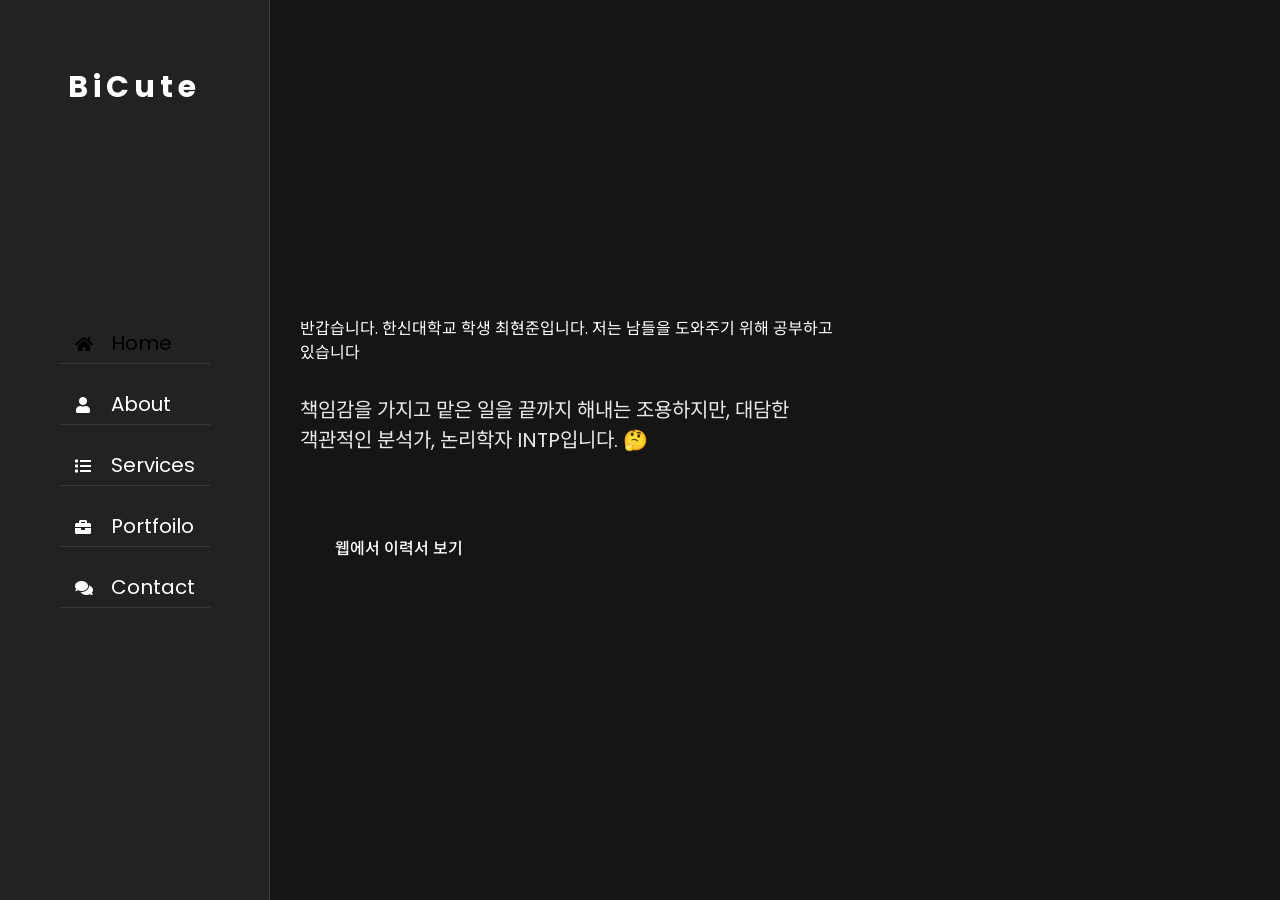
==== commit 20d0de45: "Revert "Style homepage introduction text and emphasize key phrases" This reverts commit 9ba60dd155cb" ====
--- a/index.html
+++ b/index.html
@@ -50,7 +50,7 @@
         <div class="container">
           <div class="row">
             <div class="home-info padd-15">
-              <h3 class="hello">반갑습니다. <span class="highlight-font">한신대학교</span> 학생 최현준입니다. 저는 <span class="highlight-font">남들을 도와주기 위해</span> 공부하고 있습니다.</h3>
+반갑습니다. 한신대학교 학생 최현준입니다. 저는 남들을 도와주기 위해 공부하고 있습니다
                 <p><br>
                   책임감을 가지고 맡은 일을 끝까지 해내는 조용하지만, 대담한 객관적인 분석가, 논리학자 INTP입니다. 🤔
               </p>
--- a/style/style.css
+++ b/style/style.css
@@ -355,13 +355,6 @@
   color: var(--skin-color);
 }
 
-.highlight-font {
-  font-family: "BiCute Round", sans-serif;
-  color: var(--skin-color);
-  font-weight: 700;
-  /* You can adjust font-size here if needed, but inheriting from h3.hello is a good start */
-}
-
 h3.my-profession {
   font-size: 3rem;
   margin: 15px 0;
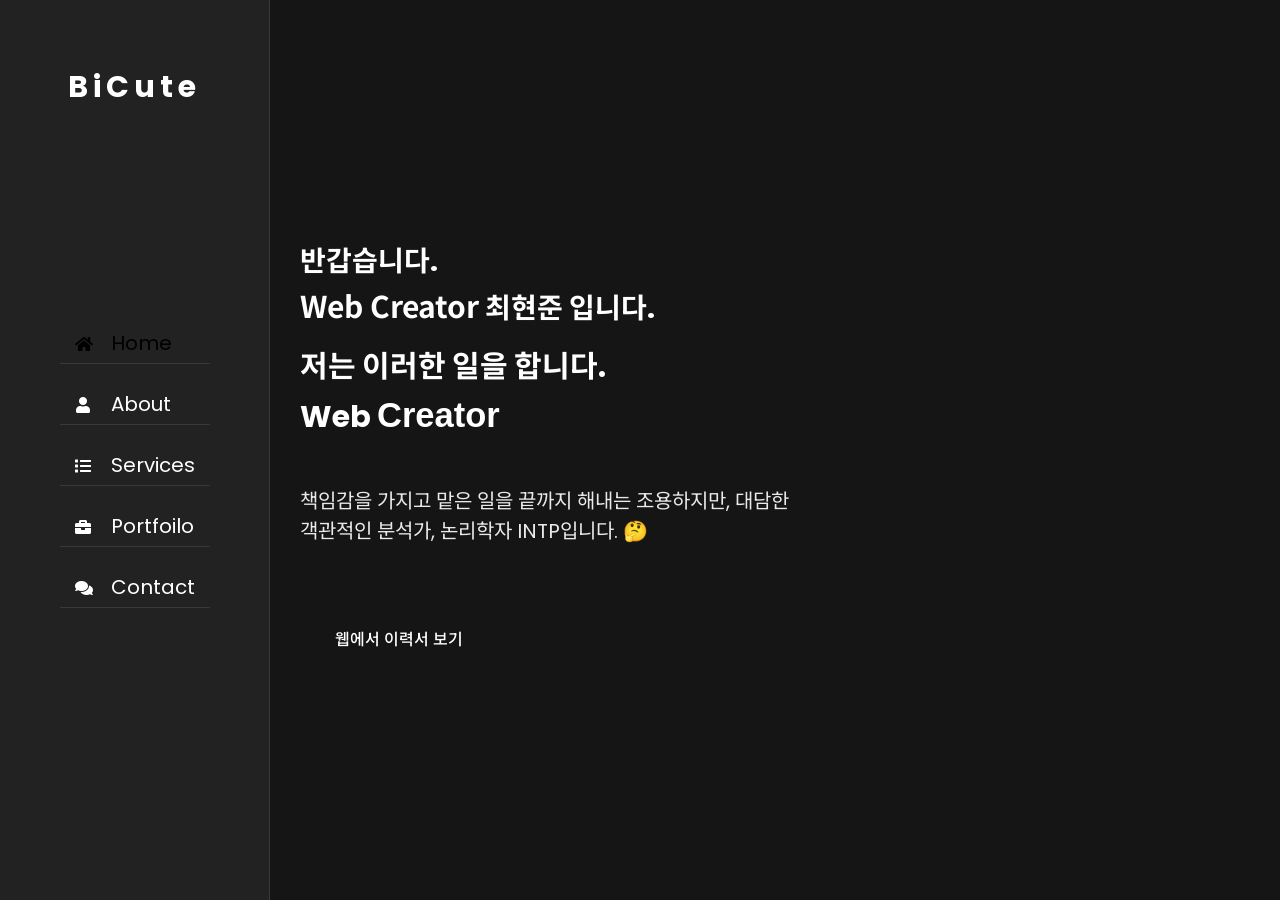
==== commit 43e99889: "Revert "Update homepage introduction text" This reverts commit a1502fbba0225f8e42745f6281c59ce1c6751" ====
--- a/index.html
+++ b/index.html
@@ -50,7 +50,10 @@
         <div class="container">
           <div class="row">
             <div class="home-info padd-15">
-반갑습니다. 한신대학교 학생 최현준입니다. 저는 남들을 도와주기 위해 공부하고 있습니다
+              <h3 class="hello">반갑습니다.<br>
+                <span class="name">Web Creator</span> 최현준 입니다.</h3>
+              <h3 class="my-profession">저는 이러한 일을 합니다.<br>
+                Web <span class="typing f_intel">Creator</span></h3>
                 <p><br>
                   책임감을 가지고 맡은 일을 끝까지 해내는 조용하지만, 대담한 객관적인 분석가, 논리학자 INTP입니다. 🤔
               </p>
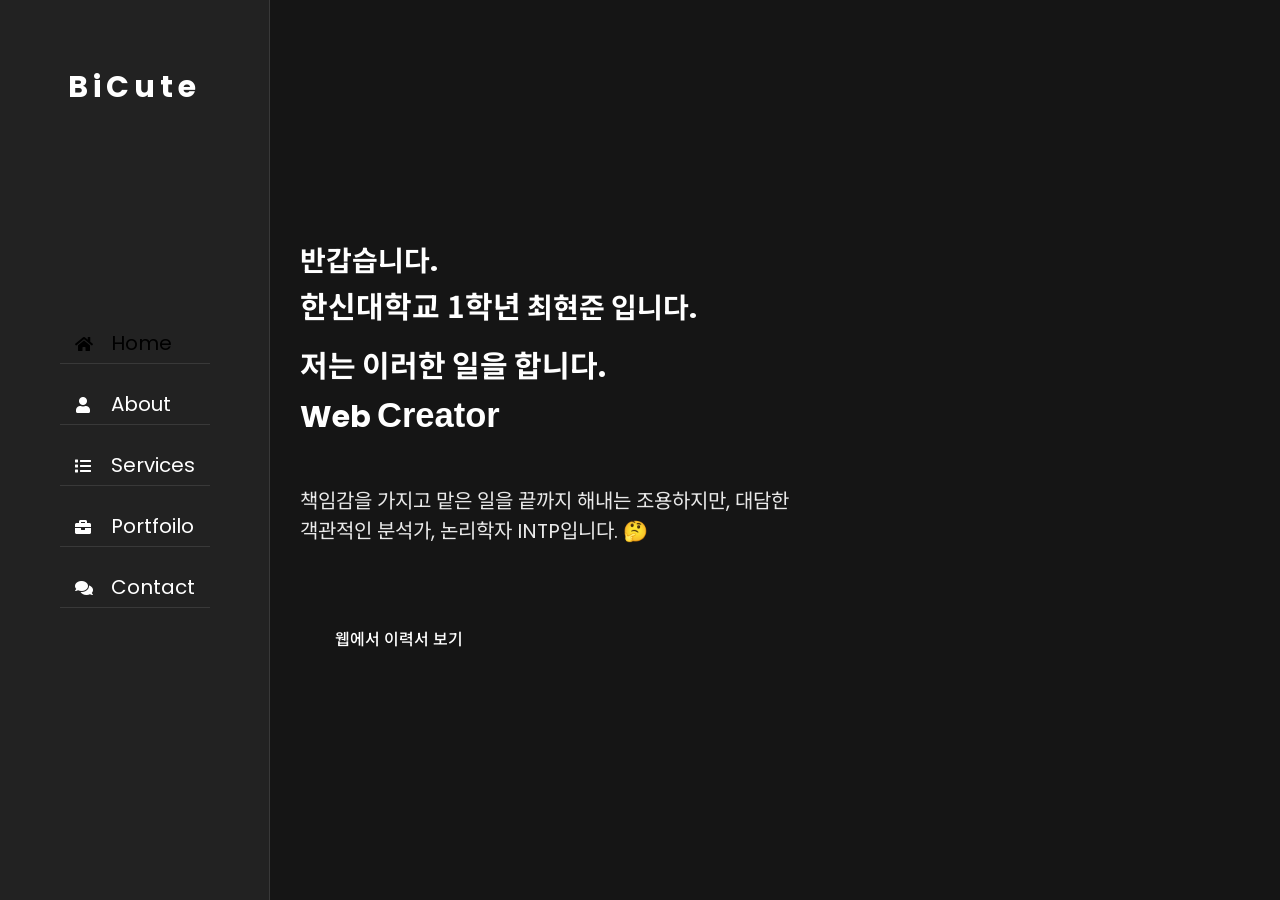
==== commit 4c18a111: "Update title on homepage to '한신대학교 1학년'" ====
--- a/index.html
+++ b/index.html
@@ -51,7 +51,7 @@
           <div class="row">
             <div class="home-info padd-15">
               <h3 class="hello">반갑습니다.<br>
-                <span class="name">Web Creator</span> 최현준 입니다.</h3>
+                <span class="name">한신대학교 1학년</span> 최현준 입니다.</h3>
               <h3 class="my-profession">저는 이러한 일을 합니다.<br>
                 Web <span class="typing f_intel">Creator</span></h3>
                 <p><br>
